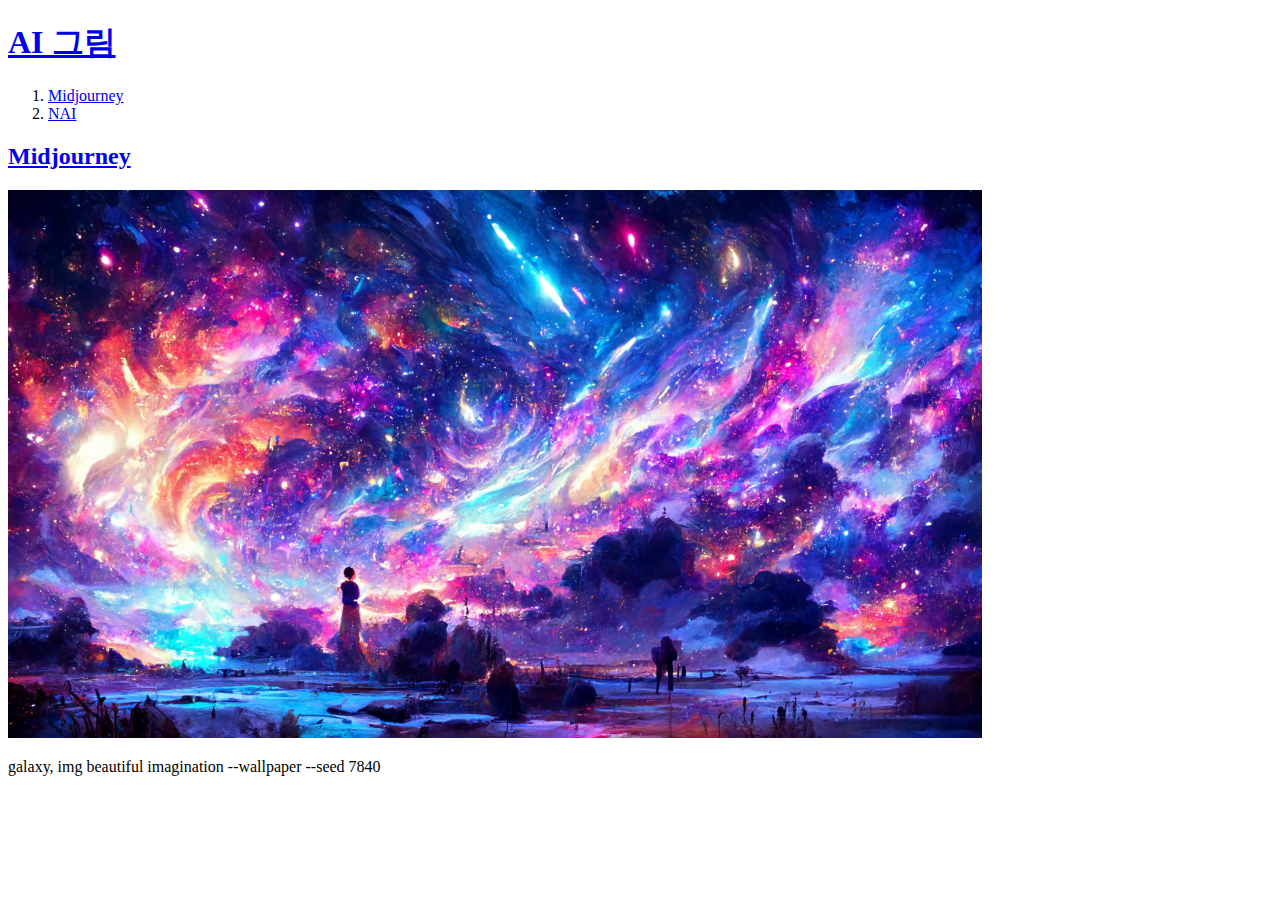
==== 1.html @ adc5dcfb "Add files via upload" ====
<!DOCTYPE html>
<html>
  <head>
    <meta charset="utf-8">
    <title>AI 그림-Midjourney</title>
    <meta name="viewport" content="width=device-width, initial-scale=1.0">
  </head>
  <body>
<h1><a href="index.html">AI 그림</a></h1>
    <ol>
      <li><a href="1.html">Midjourney</a></li>
      <li> <a href="2.html">NAI</a></li>
    </ol>

<h2><a href="https://www.midjourney.com/home/" title="Midjourney website" target="_blank">Midjourney</a></h2>

<img src="galaxy.png" style="max-width:100%; height:auto" alt="image of galaxy" title="galaxy, img beautiful imagination --wallpaper --seed 7840">
<p>galaxy, img beautiful imagination --wallpaper --seed 7840</p>

  </body>
</html>
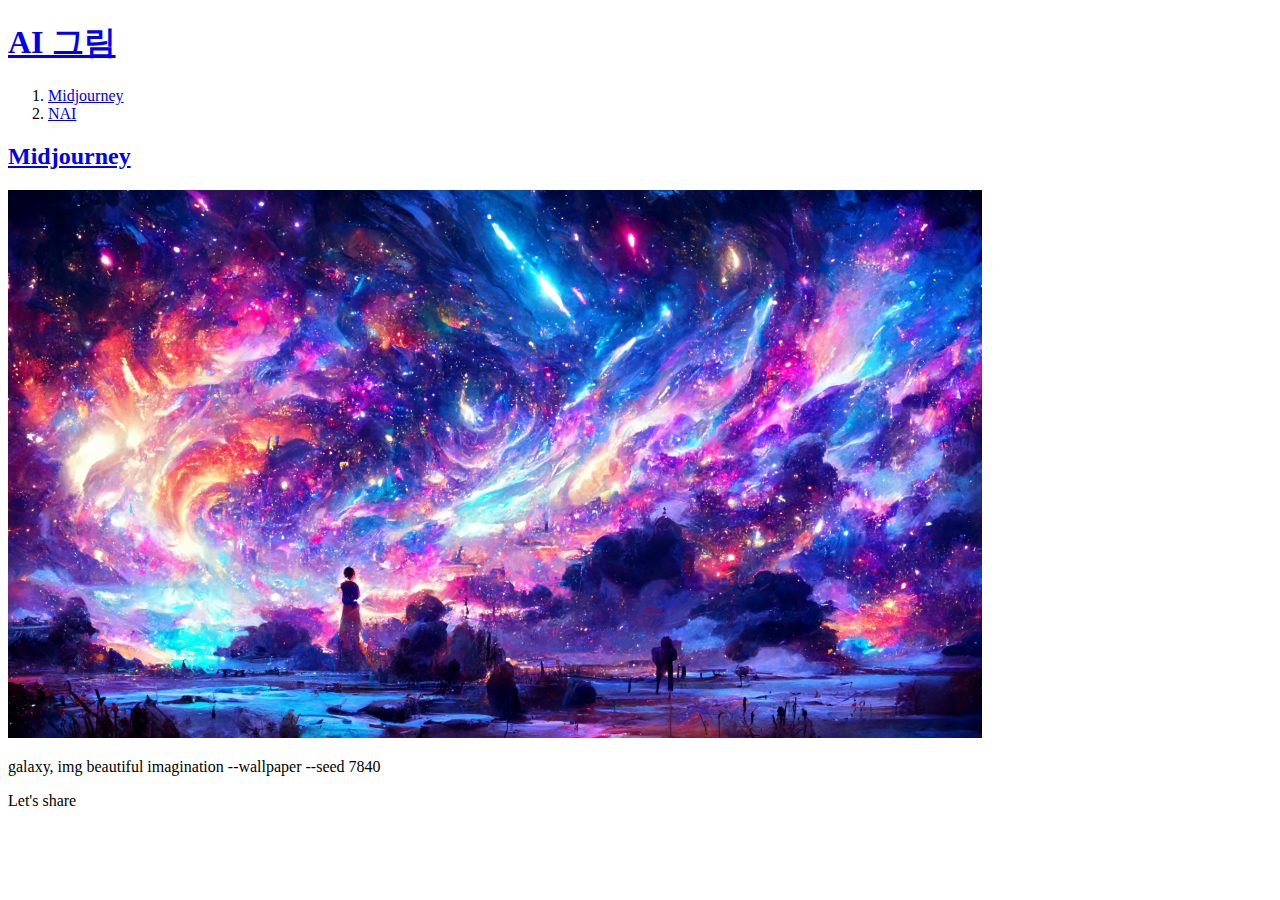
==== commit bcccc7dd: "Add files via upload" ====
--- a/1.html
+++ b/1.html
@@ -16,6 +16,27 @@
 
 <img src="galaxy.png" style="max-width:100%; height:auto" alt="image of galaxy" title="galaxy, img beautiful imagination --wallpaper --seed 7840">
 <p>galaxy, img beautiful imagination --wallpaper --seed 7840</p>
+<p>Let's share</p>
+<div id="disqus_thread"></div>
+<script>
+    /**
+    *  RECOMMENDED CONFIGURATION VARIABLES: EDIT AND UNCOMMENT THE SECTION BELOW TO INSERT DYNAMIC VALUES FROM YOUR PLATFORM OR CMS.
+    *  LEARN WHY DEFINING THESE VARIABLES IS IMPORTANT: https://disqus.com/admin/universalcode/#configuration-variables    */
+    /*
+    var disqus_config = function () {
+    this.page.url = PAGE_URL;  // Replace PAGE_URL with your page's canonical URL variable
+    this.page.identifier = PAGE_IDENTIFIER; // Replace PAGE_IDENTIFIER with your page's unique identifier variable
+    };
+    */
+    (function() { // DON'T EDIT BELOW THIS LINE
+    var d = document, s = d.createElement('script');
+    s.src = 'https://ai-art.disqus.com/embed.js';
+    s.setAttribute('data-timestamp', +new Date());
+    (d.head || d.body).appendChild(s);
+    })();
+</script>
+<noscript>Please enable JavaScript to view the <a href="https://disqus.com/?ref_noscript">comments powered by Disqus.</a></noscript>
 
+<script id="dsq-count-scr" src="//ai-art.disqus.com/count.js" async></script>
   </body>
 </html>
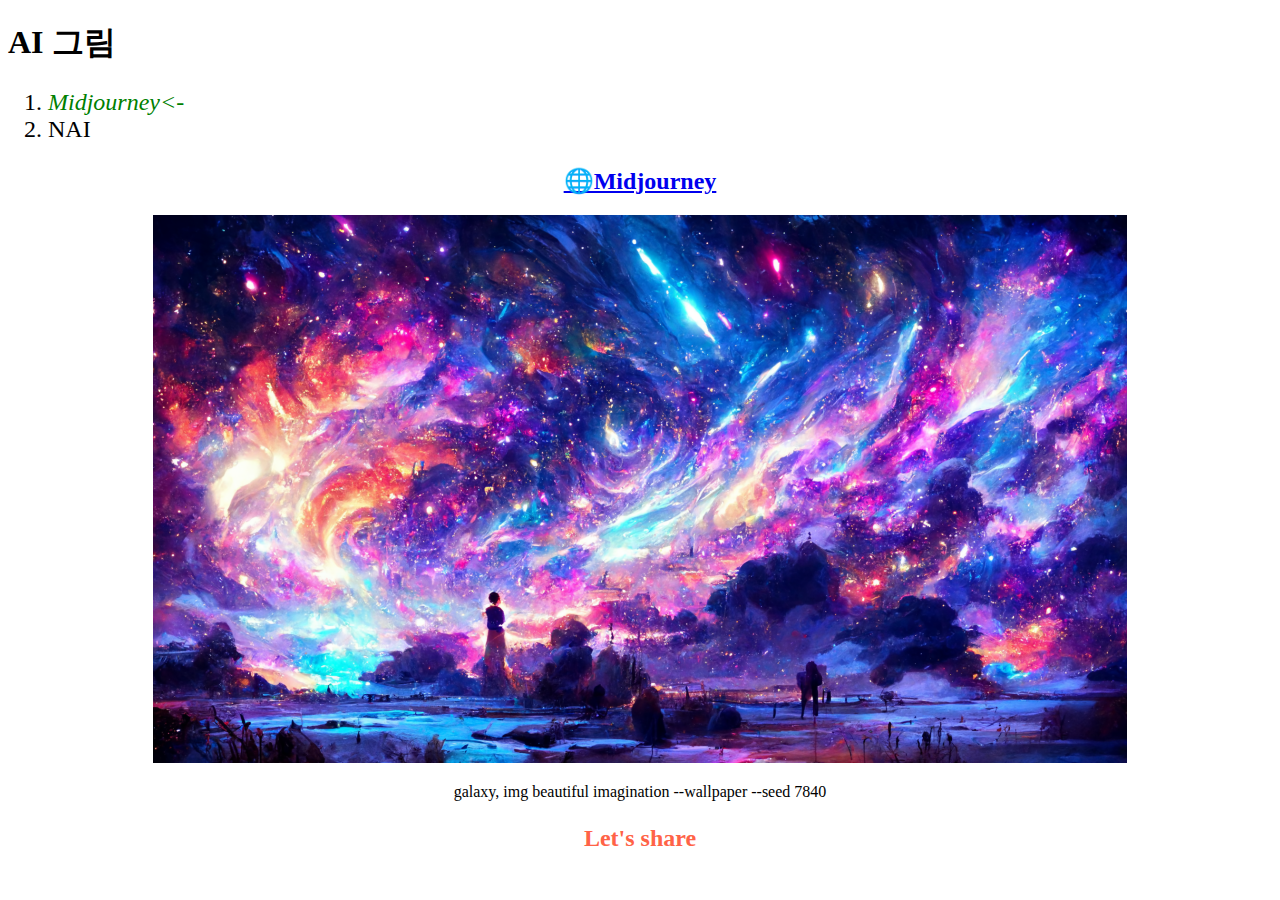
==== commit b1e2b807: "Add files via upload" ====
--- a/1.html
+++ b/1.html
@@ -4,19 +4,51 @@
     <meta charset="utf-8">
     <title>AI 그림-Midjourney</title>
     <meta name="viewport" content="width=device-width, initial-scale=1.0">
+    <!-- Google tag (gtag.js) -->
+    <script async src="https://www.googletagmanager.com/gtag/js?id=G-0CB5BN1111"></script>
+    <script>
+      window.dataLayer = window.dataLayer || [];
+      function gtag(){dataLayer.push(arguments);}
+      gtag('js', new Date());
+
+      gtag('config', 'G-0CB5BN1111');
+    </script>
+    <style>
+    #share{
+      color:tomato;
+      font-size: 1.5rem;
+      font-weight: bold;
+    }
+    .nav{
+      color:black;
+      text-decoration: none;
+    }
+    h1{
+      font-size:2rem;
+    }
+    ol{
+      font-size:1.5rem;
+    }
+    article{
+      text-align:center;
+    }
+    </style>
   </head>
   <body>
-<h1><a href="index.html">AI 그림</a></h1>
+    <nav>
+<h1><a class="nav" href="index.html">AI 그림</a></h1>
     <ol>
-      <li><a href="1.html">Midjourney</a></li>
-      <li> <a href="2.html">NAI</a></li>
+      <li><a class="nav" href="1.html" style="color:green;font-style:italic">Midjourney<-</a></li>
+      <li> <a class="nav" href="2.html">NAI</a></li>
     </ol>
-
-<h2><a href="https://www.midjourney.com/home/" title="Midjourney website" target="_blank">Midjourney</a></h2>
+</nav>
+<article>
+<h2><a href="https://www.midjourney.com/home/" title="Midjourney website" target="_blank">🌐Midjourney</a></h2>
 
 <img src="galaxy.png" style="max-width:100%; height:auto" alt="image of galaxy" title="galaxy, img beautiful imagination --wallpaper --seed 7840">
 <p>galaxy, img beautiful imagination --wallpaper --seed 7840</p>
-<p>Let's share</p>
+<p id="share">Let's share</p>
+</article>
 <div id="disqus_thread"></div>
 <script>
     /**
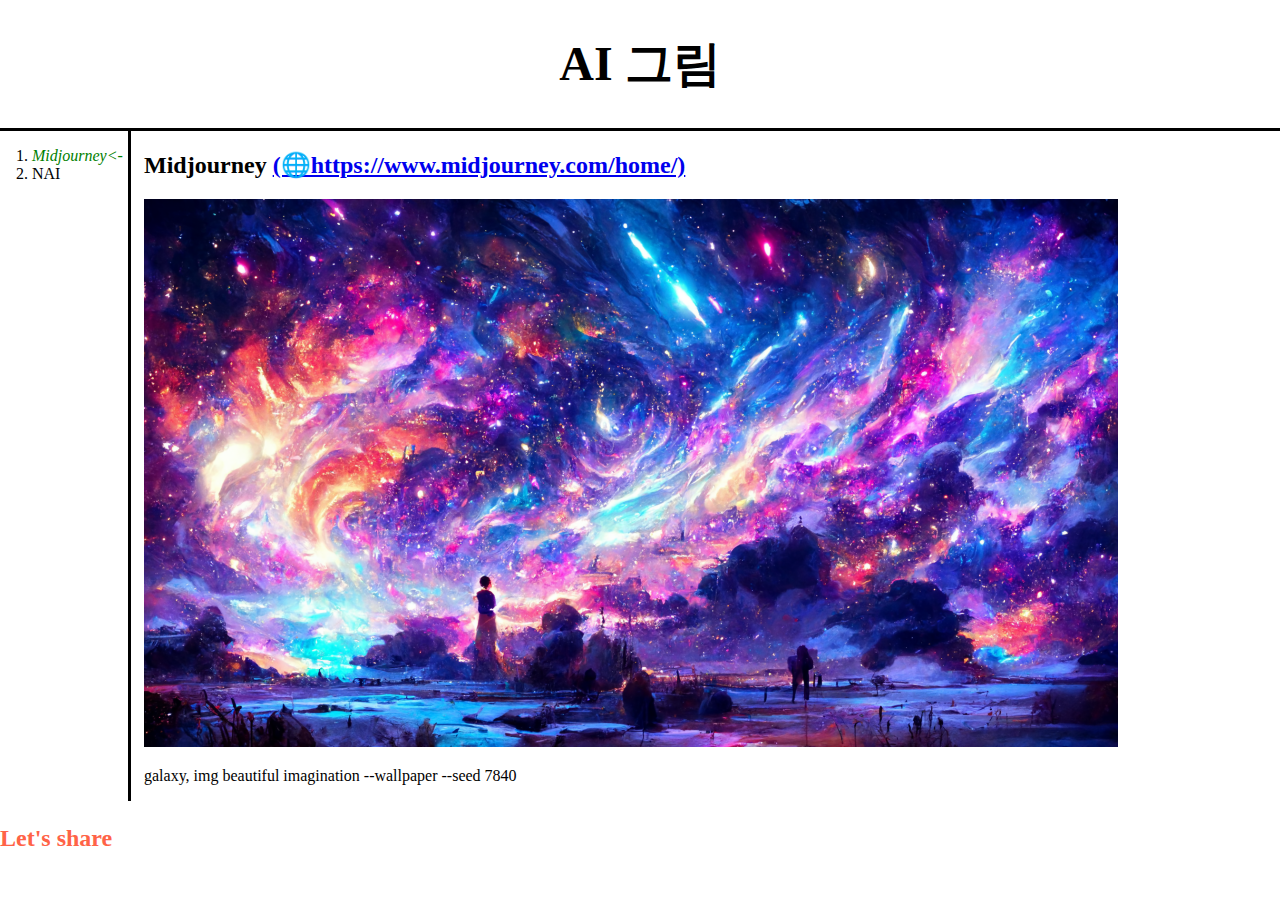
==== commit 11a0950c: "Add files via upload" ====
--- a/1.html
+++ b/1.html
@@ -23,32 +23,46 @@
       color:black;
       text-decoration: none;
     }
+    body{
+      margin:0;
+    }
     h1{
-      font-size:2rem;
+      font-size:3rem;
+      border-bottom:3px solid black;
+      text-align: center;
+      margin:0;
+      padding:2rem
     }
     ol{
-      font-size:1.5rem;
+    border-right: 3px solid black;
+    width:5rem;
+    margin:0;
+    padding:1rem;
+    padding-left:2rem;
     }
-    article{
-      text-align:center;
+
+  #grid{
+      display:grid;
+      grid-template-columns: 9rem 1fr;
     }
-    </style>
+  </style>
   </head>
   <body>
-    <nav>
 <h1><a class="nav" href="index.html">AI 그림</a></h1>
+<div id="grid">
     <ol>
       <li><a class="nav" href="1.html" style="color:green;font-style:italic">Midjourney<-</a></li>
       <li> <a class="nav" href="2.html">NAI</a></li>
     </ol>
-</nav>
+
 <article>
-<h2><a href="https://www.midjourney.com/home/" title="Midjourney website" target="_blank">🌐Midjourney</a></h2>
+<h2>Midjourney <a href="https://www.midjourney.com/home/" title="Midjourney website" target="_blank">(🌐https://www.midjourney.com/home/)</a></h2>
 
-<img src="galaxy.png" style="max-width:100%; height:auto" alt="image of galaxy" title="galaxy, img beautiful imagination --wallpaper --seed 7840">
+<img src="galaxy.png" style="max-width:95%; height:auto" alt="image of galaxy" title="galaxy, img beautiful imagination --wallpaper --seed 7840">
 <p>galaxy, img beautiful imagination --wallpaper --seed 7840</p>
+</article>
+</div>
 <p id="share">Let's share</p>
-</article>
 <div id="disqus_thread"></div>
 <script>
     /**
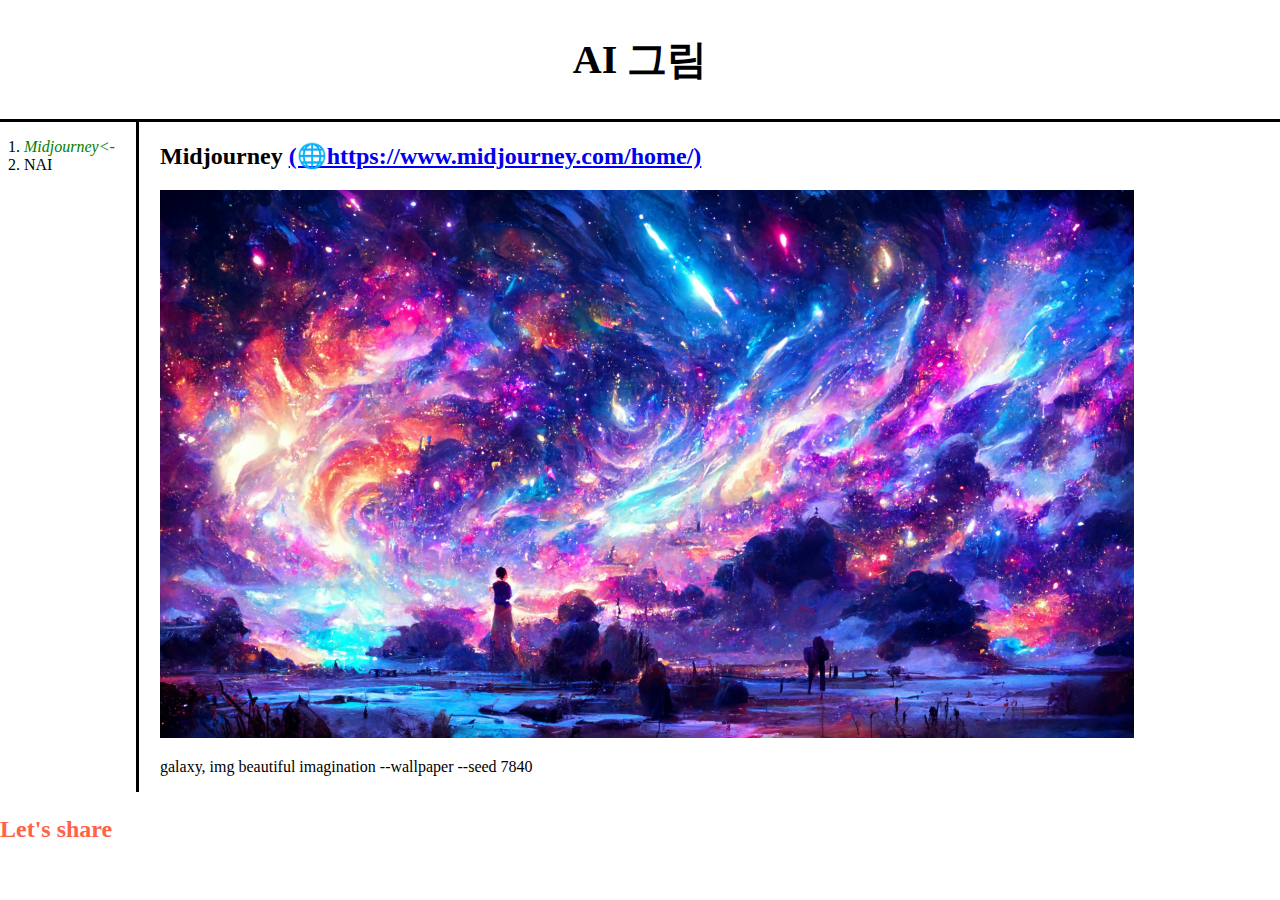
==== commit a0056591: "Add files via upload" ====
--- a/1.html
+++ b/1.html
@@ -13,39 +13,7 @@
 
       gtag('config', 'G-0CB5BN1111');
     </script>
-    <style>
-    #share{
-      color:tomato;
-      font-size: 1.5rem;
-      font-weight: bold;
-    }
-    .nav{
-      color:black;
-      text-decoration: none;
-    }
-    body{
-      margin:0;
-    }
-    h1{
-      font-size:3rem;
-      border-bottom:3px solid black;
-      text-align: center;
-      margin:0;
-      padding:2rem
-    }
-    ol{
-    border-right: 3px solid black;
-    width:5rem;
-    margin:0;
-    padding:1rem;
-    padding-left:2rem;
-    }
-
-  #grid{
-      display:grid;
-      grid-template-columns: 9rem 1fr;
-    }
-  </style>
+        <link rel="stylesheet" href="style.css">
   </head>
   <body>
 <h1><a class="nav" href="index.html">AI 그림</a></h1>
@@ -58,7 +26,7 @@
 <article>
 <h2>Midjourney <a href="https://www.midjourney.com/home/" title="Midjourney website" target="_blank">(🌐https://www.midjourney.com/home/)</a></h2>
 
-<img src="galaxy.png" style="max-width:95%; height:auto" alt="image of galaxy" title="galaxy, img beautiful imagination --wallpaper --seed 7840">
+<img src="galaxy.png" alt="image of galaxy" title="galaxy, img beautiful imagination --wallpaper --seed 7840">
 <p>galaxy, img beautiful imagination --wallpaper --seed 7840</p>
 </article>
 </div>
--- a/style.css
+++ b/style.css
@@ -0,0 +1,50 @@
+#share{
+  color:tomato;
+  font-size: 1.5rem;
+  font-weight: bold;
+}
+.nav{
+  color:black;
+  text-decoration: none;
+}
+body{
+  margin:0;
+}
+img{
+   max-width:95%;
+   height:auto;
+}
+h1{
+  font-size:2.5rem;
+  border-bottom:3px solid black;
+  text-align: center;
+  margin:0;
+  padding:2rem
+}
+h2{
+  overflow-wrap: break-word;
+  /* 이거 절대 기억해 */
+}
+ol{
+border-right: 3px solid black;
+width:6rem;
+margin:0;
+padding:1rem;
+padding-left:1.5rem;
+}
+
+#grid{
+  display:grid;
+  grid-template-columns: 10rem 1fr;
+}
+@media(max-width:31.25rem){
+  #grid{
+      display:block;
+    }
+    ol{
+    border-right: none;
+    }
+    h1{
+border-bottom:none;
+}
+}
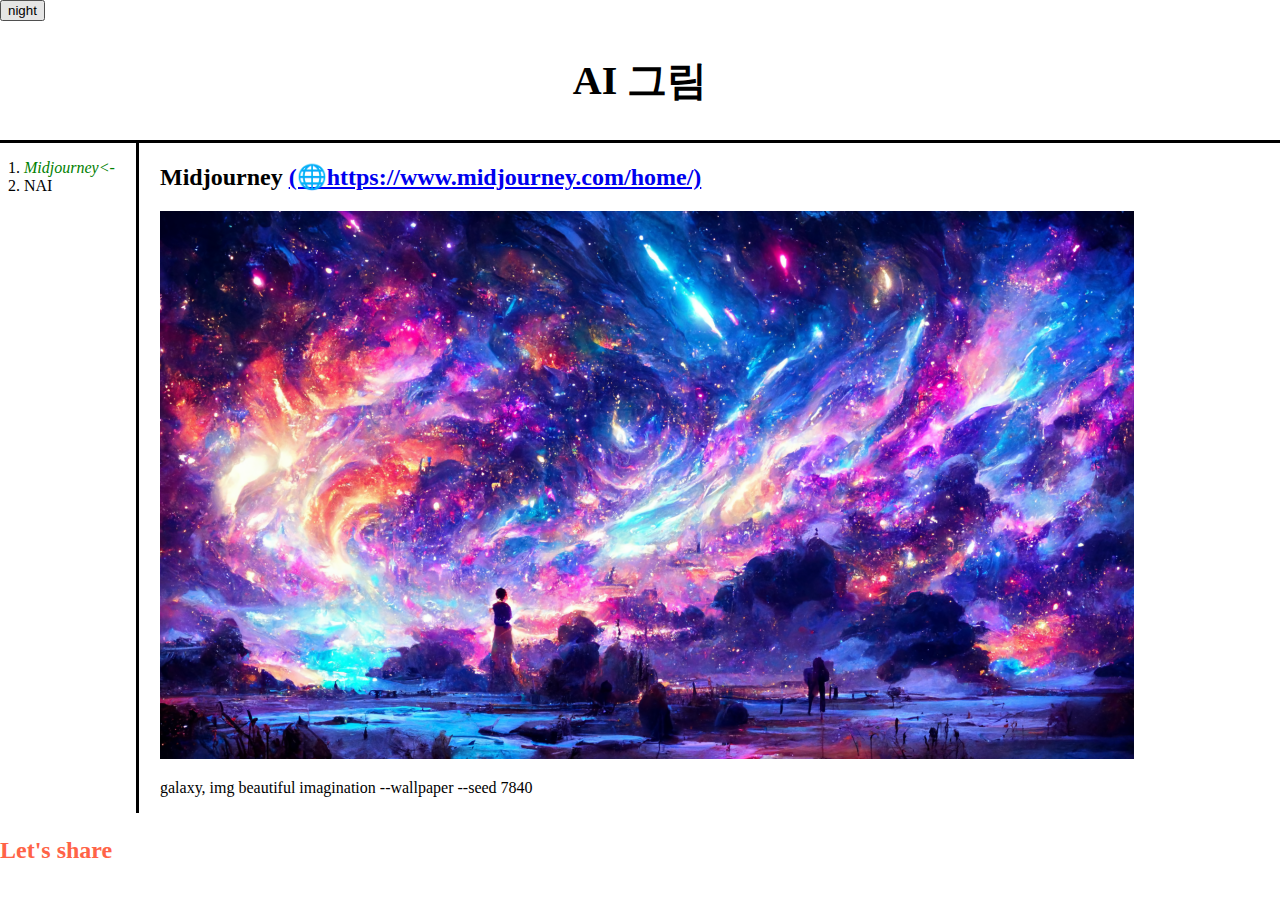
==== commit cada9364: "Add files via upload" ====
--- a/1.html
+++ b/1.html
@@ -4,6 +4,7 @@
     <meta charset="utf-8">
     <title>AI 그림-Midjourney</title>
     <meta name="viewport" content="width=device-width, initial-scale=1.0">
+    <script src="https://ajax.googleapis.com/ajax/libs/jquery/3.6.1/jquery.min.js"></script>
     <!-- Google tag (gtag.js) -->
     <script async src="https://www.googletagmanager.com/gtag/js?id=G-0CB5BN1111"></script>
     <script>
@@ -14,8 +15,12 @@
       gtag('config', 'G-0CB5BN1111');
     </script>
         <link rel="stylesheet" href="style.css">
+    <script src="colors.js"></script>
   </head>
   <body>
+    <input type="button" value="night" onclick="
+    nightDay(this);
+    ">
 <h1><a class="nav" href="index.html">AI 그림</a></h1>
 <div id="grid">
     <ol>
--- a/style.css
+++ b/style.css
@@ -11,7 +11,7 @@
   margin:0;
 }
 img{
-   max-width:95%;
+   max-width:100%;
    height:auto;
 }
 h1{
@@ -33,9 +33,15 @@
 padding-left:1.5rem;
 }
 
+.video-wrap {position:relative; padding-bottom:25%; padding-top:30px; height:0; overflow:hidden;}
+.video-wrap iframe,
+.video-wrap object,
+.video-wrap embed {position:absolute; top:0; left:0; width:100%; height:100%;}
+
 #grid{
   display:grid;
   grid-template-columns: 10rem 1fr;
+  margin-right:3%;
 }
 @media(max-width:31.25rem){
   #grid{
@@ -47,4 +53,9 @@
     h1{
 border-bottom:none;
 }
+    article{
+      margin-left:5%;
+      margin-right: 2%;
+      overflow-wrap: break-word;
+    }
 }
